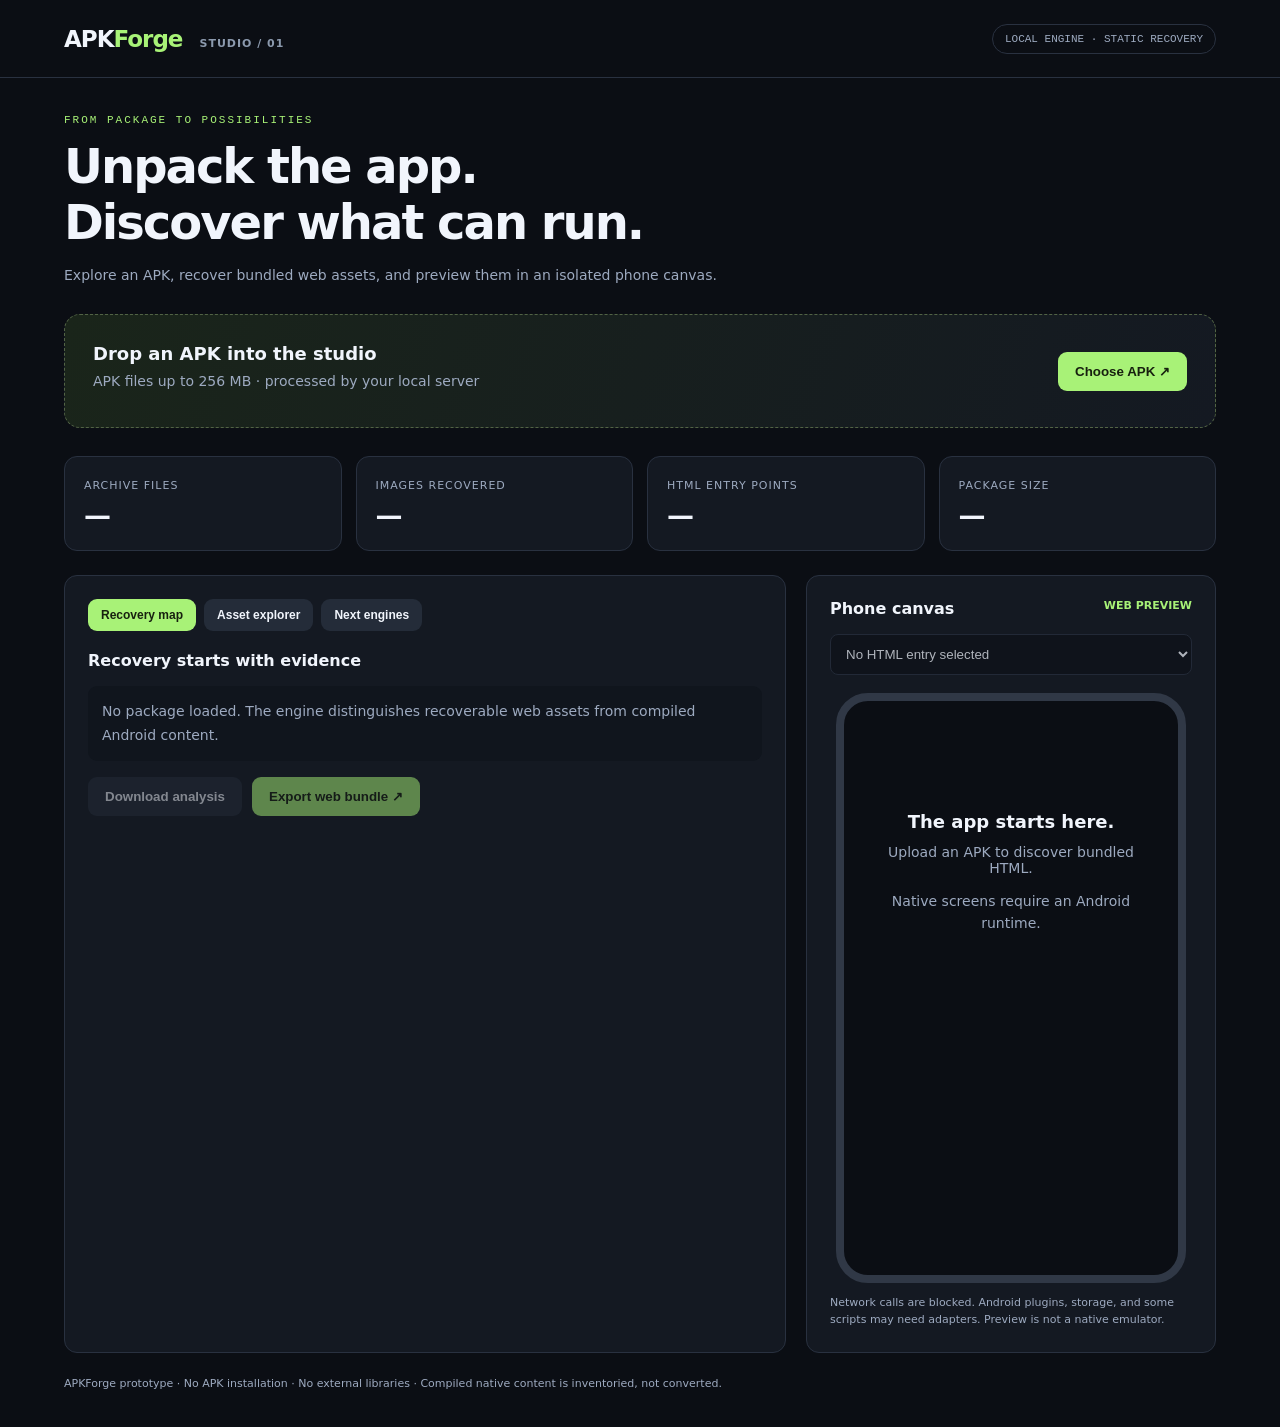
==== index.html @ 9ca92c11 "Publish APKForge APK recovery studio with local server, asset preview, binary readers and tests" ====
<!doctype html><html lang="en"><head><meta charset="utf-8"><meta name="viewport" content="width=device-width, initial-scale=1"><title>APKForge • App reconstruction studio</title><style>
:root{--bg:#0b0e14;--panel:#141922;--line:#293140;--muted:#9daac0;--green:#a8f277;--text:#f1f5fc}*{box-sizing:border-box}body{margin:0;background:var(--bg);color:var(--text);font:14px system-ui,sans-serif}header{height:78px;border-bottom:1px solid var(--line);display:flex;align-items:center;justify-content:space-between;padding:0 5vw}.brand{font-size:23px;font-weight:800;letter-spacing:-1px}.brand b{color:var(--green)}.tag{font:11px monospace;border:1px solid var(--line);padding:8px 12px;border-radius:20px;color:var(--muted)}main{max-width:1500px;margin:auto;padding:36px 5vw}.eyebrow{color:var(--green);font:11px monospace;letter-spacing:2px}h1{font-size:clamp(30px,4vw,48px);letter-spacing:-2px;margin:12px 0}p{color:var(--muted);line-height:1.6}button,.link{background:var(--green);color:#17200f;border:0;padding:12px 17px;border-radius:9px;font-weight:700;cursor:pointer;text-decoration:none;display:inline-block}button:disabled{opacity:.5;cursor:default}.secondary{background:#242c39;color:var(--text)}.drop{border:1px dashed #526345;background:linear-gradient(110deg,#1a251a,#141922);border-radius:16px;padding:28px;display:flex;justify-content:space-between;align-items:center;margin:28px 0;gap:18px}.drop strong{font-size:18px}.drop p{margin:6px 0}.stats{display:grid;grid-template-columns:repeat(4,1fr);gap:14px;margin:24px 0}.stat,.panel{background:var(--panel);border:1px solid var(--line);border-radius:13px}.stat{padding:19px}.stat b{display:block;font-size:27px;margin-top:8px}.label{color:var(--muted);font-size:11px;text-transform:uppercase;letter-spacing:1px}.workspace{display:grid;grid-template-columns:minmax(0,1fr) 410px;gap:20px}.panel{padding:23px}.panel h2{font-size:16px;margin:0 0 16px}.tabs{display:flex;gap:8px;margin-bottom:20px}.tabs button{font-size:12px;padding:9px 13px}.active{background:var(--green)!important;color:#17200f!important}input,select{color:var(--text);background:#0d1119;border:1px solid var(--line);padding:11px;border-radius:8px;width:100%}.scroll{max-height:425px;overflow:auto;margin-top:14px}.file{display:flex;justify-content:space-between;padding:12px 0;border-bottom:1px solid #222a37;gap:15px}.file span{overflow-wrap:anywhere;cursor:pointer}.file small{color:var(--muted);white-space:nowrap}.phone{margin:18px auto 0;width:100%;max-width:350px;height:590px;border:8px solid #303846;border-radius:32px;overflow:hidden;background:#0b0e14;position:relative}.phone iframe{width:100%;height:100%;border:0;background:white}.empty{padding:110px 25px;text-align:center;color:var(--muted)}.empty b{color:var(--text);font-size:18px;display:block;margin-bottom:12px}.pill{display:inline-block;padding:6px 10px;background:#253224;border:1px solid #415537;color:var(--green);border-radius:20px;margin:4px;font-size:12px}.note{padding:14px;background:#10151d;border-radius:9px;color:var(--muted);line-height:1.7;margin:12px 0}.error{color:#ffb6a8}pre{white-space:pre-wrap;overflow-wrap:anywhere;font:12px monospace;color:#c4d1e4}footer{color:var(--muted);margin-top:24px;font-size:11px}.actions{display:flex;gap:10px;flex-wrap:wrap;margin-top:16px}#status{overflow-wrap:anywhere}#assetView{max-height:260px;overflow:auto}#assetView img{max-width:100%}@media(max-width:900px){.workspace{grid-template-columns:1fr}.stats{grid-template-columns:repeat(2,1fr)}.drop{align-items:flex-start;flex-direction:column}.tag{display:none}}
</style></head><body><header><div class="brand">APK<b>Forge</b> <span style="font-size:11px;color:#8c9aae;letter-spacing:1px;margin-left:10px">STUDIO / 01</span></div><div class="tag">LOCAL ENGINE · STATIC RECOVERY</div></header><main><div class="eyebrow">FROM PACKAGE TO POSSIBILITIES</div><h1>Unpack the app.<br>Discover what can run.</h1><p>Explore an APK, recover bundled web assets, and preview them in an isolated phone canvas.</p><div class="drop" id="drop"><div><strong>Drop an APK into the studio</strong><p id="status" role="status" aria-live="polite">APK files up to 256 MB · processed by your local server</p></div><button id="choose">Choose APK ↗</button><input type="file" id="upload" accept=".apk" hidden></div><div class="stats"><div class="stat"><span class="label">Archive files</span><b id="count">—</b></div><div class="stat"><span class="label">Images recovered</span><b id="images">—</b></div><div class="stat"><span class="label">HTML entry points</span><b id="entries">—</b></div><div class="stat"><span class="label">Package size</span><b id="size">—</b></div></div><div class="workspace"><section class="panel"><div class="tabs"><button class="active" data-tab="map">Recovery map</button><button class="secondary" data-tab="files">Asset explorer</button><button class="secondary" data-tab="roadmap">Next engines</button></div><div id="map"><h2>Recovery starts with evidence</h2><div id="signals"></div><div id="summary" class="note">No package loaded. The engine distinguishes recoverable web assets from compiled Android content.</div><div id="limits"></div><div class="actions"><button id="report" class="secondary" disabled>Download analysis</button><button id="export" disabled>Export web bundle ↗</button></div></div><div id="files" hidden><h2>Inside the package</h2><input id="search" aria-label="Filter assets" placeholder="Search paths, extensions, or file types…"><div class="scroll" id="filelist"></div><div id="assetView"></div></div><div id="roadmap" hidden><h2>The reconstruction pipeline</h2><div class="note"><b>01 / Recover — available</b><br>Archive inventory, filename-based framework signals, web entry detection, isolated preview, web export.</div><div class="note"><b>02 / Observe — planned</b><br>Run an APK in Android Emulator. Capture screenshots and UI trees. Map navigation and trace interactions.</div><div class="note"><b>03 / Reconstruct — planned</b><br>Combine visual evidence and extracted resources into editable web screens. Label every component as recovered, inferred, or missing.</div><div class="note"><b>04 / Replay — planned</b><br>Use recorded, authorized API fixtures and native bridge adapters to make captured flows work locally.</div><div class="note"><b>05 / Verify — planned</b><br>Compare screenshots and interaction traces; show visual differences and behavior coverage.</div></div></section><aside class="panel"><h2>Phone canvas <span style="float:right;color:#a8f277;font-size:11px">WEB PREVIEW</span></h2><select id="entry" aria-label="HTML entry point" disabled><option>No HTML entry selected</option></select><div class="phone"><div class="empty" id="empty"><b>The app starts here.</b>Upload an APK to discover bundled HTML.<p>Native screens require an Android runtime.</p></div><iframe id="preview" title="Isolated bundled web preview" sandbox="allow-scripts" hidden></iframe></div><p style="font-size:11px;margin-bottom:0">Network calls are blocked. Android plugins, storage, and some scripts may need adapters. Preview is not a native emulator.</p></aside></div><footer>APKForge prototype · No APK installation · No external libraries · Compiled native content is inventoried, not converted.</footer></main><script>
const $=s=>document.querySelector(s);let current=null;const mb=n=>(n/1048576).toFixed(1)+' MB';const enc=p=>p.split('/').map(encodeURIComponent).join('/');const url=p=>'/content/'+current.session+'/'+enc(p);
function text(el,t){el.textContent=t}function download(u){let a=document.createElement('a');a.href=u;a.download='';a.click()}
$('#choose').onclick=()=>$('#upload').click();$('#upload').onchange=e=>{if(e.target.files[0])upload(e.target.files[0])};$('#drop').ondragover=e=>e.preventDefault();$('#drop').ondrop=e=>{e.preventDefault();if(e.dataTransfer.files[0])upload(e.dataTransfer.files[0])};
async function upload(file){if(file.size>268435456){text($('#status'),'File exceeds 256 MB.');return}$('#choose').disabled=true;$('#status').className='';text($('#status'),'Inspecting '+file.name+'…');try{const res=await fetch('/api/upload',{method:'POST',headers:{'X-APKForge-Token':'__TOKEN__','X-Filename':encodeURIComponent(file.name)},body:file});let d=await res.json();if(!res.ok)throw Error(d.error);current=d;render();text($('#status'),d.name+' · analysis complete')}catch(e){text($('#status'),e.message);$('#status').className='error'}finally{$('#choose').disabled=false;$('#upload').value=''}}
function render(){text($('#count'),current.files.length.toLocaleString());text($('#images'),current.counts.Images||0);text($('#entries'),current.candidates.length);text($('#size'),mb(current.bytes));$('#signals').replaceChildren();current.signals.forEach(s=>{let p=document.createElement('span');p.className='pill';text(p,s);$('#signals').append(p)});text($('#summary'),current.candidates.length?'Bundled HTML detected. Choose an entry point to preview it, then export its containing folder. This recovers packaged files; it does not recreate native logic.':'No bundled HTML detected. Assets can be inspected, but this package needs an Android runtime. Web reconstruction is a future engine.');$('#limits').replaceChildren();current.limitations.forEach(s=>{let p=document.createElement('p');p.style.fontSize='12px';text(p,'• '+s);$('#limits').append(p)});$('#entry').replaceChildren();current.candidates.forEach(c=>{let o=document.createElement('option');o.value=c.entry;text(o,c.entry);$('#entry').append(o)});$('#entry').disabled=!current.candidates.length;$('#report').disabled=false;$('#export').disabled=!current.candidates.length;$('#assetView').replaceChildren();renderFiles();showPreview()}
function showPreview(){const entry=$('#entry').value;if(!current||!entry){$('#preview').hidden=true;$('#preview').src='about:blank';$('#empty').hidden=false;return}$('#empty').hidden=true;$('#preview').hidden=false;$('#preview').src=url(entry)}$('#entry').onchange=showPreview;$('#report').onclick=()=>download('/report/'+current.session+'/analysis.json');$('#export').onclick=()=>download('/export/'+current.session+'/web.zip?entry='+encodeURIComponent($('#entry').value));
function renderFiles(){if(!current)return;const q=$('#search').value.toLowerCase();let fs=current.files.filter(f=>(f.path+' '+f.kind).toLowerCase().includes(q));$('#filelist').replaceChildren();fs.slice(0,500).forEach(f=>{let row=document.createElement('div');row.className='file';let n=document.createElement('span');text(n,f.path);n.tabIndex=0;n.onclick=()=>inspectFile(f);n.onkeydown=e=>{if(e.key==='Enter')inspectFile(f)};let sz=document.createElement('small');text(sz,f.kind+' · '+(f.bytes/1024).toFixed(1)+' KB');row.append(n,sz);$('#filelist').append(row)});if(fs.length>500){let p=document.createElement('p');text(p,'Showing 500 of '+fs.length+' results. Narrow your search.');$('#filelist').append(p)}}$('#search').oninput=renderFiles;
async function inspectFile(f){$('#assetView').replaceChildren();let p=document.createElement('p');text(p,f.path);$('#assetView').append(p);if(f.kind==='Images'&&!f.path.toLowerCase().endsWith('.svg')){let im=document.createElement('img');im.alt=f.path;im.src=url(f.path);$('#assetView').append(im)}else if(f.bytes<=1048576&&/\.(js|css|json|txt|html|htm|xml)$/i.test(f.path)){try{const r=await fetch(url(f.path));if(!r.ok)throw Error('Asset could not be read');let pre=document.createElement('pre');text(pre,(await r.text()).slice(0,30000));$('#assetView').append(pre)}catch(e){text(p,e.message)}}else{let n=document.createElement('p');text(n,'Binary or large asset. Inventory only; no native execution.');$('#assetView').append(n)}}
document.querySelectorAll('[data-tab]').forEach(b=>b.onclick=()=>{document.querySelectorAll('[data-tab]').forEach(x=>x.className=x===b?'active':'secondary');['map','files','roadmap'].forEach(id=>$('#'+id).hidden=id!==b.dataset.tab)});
</script></body></html>
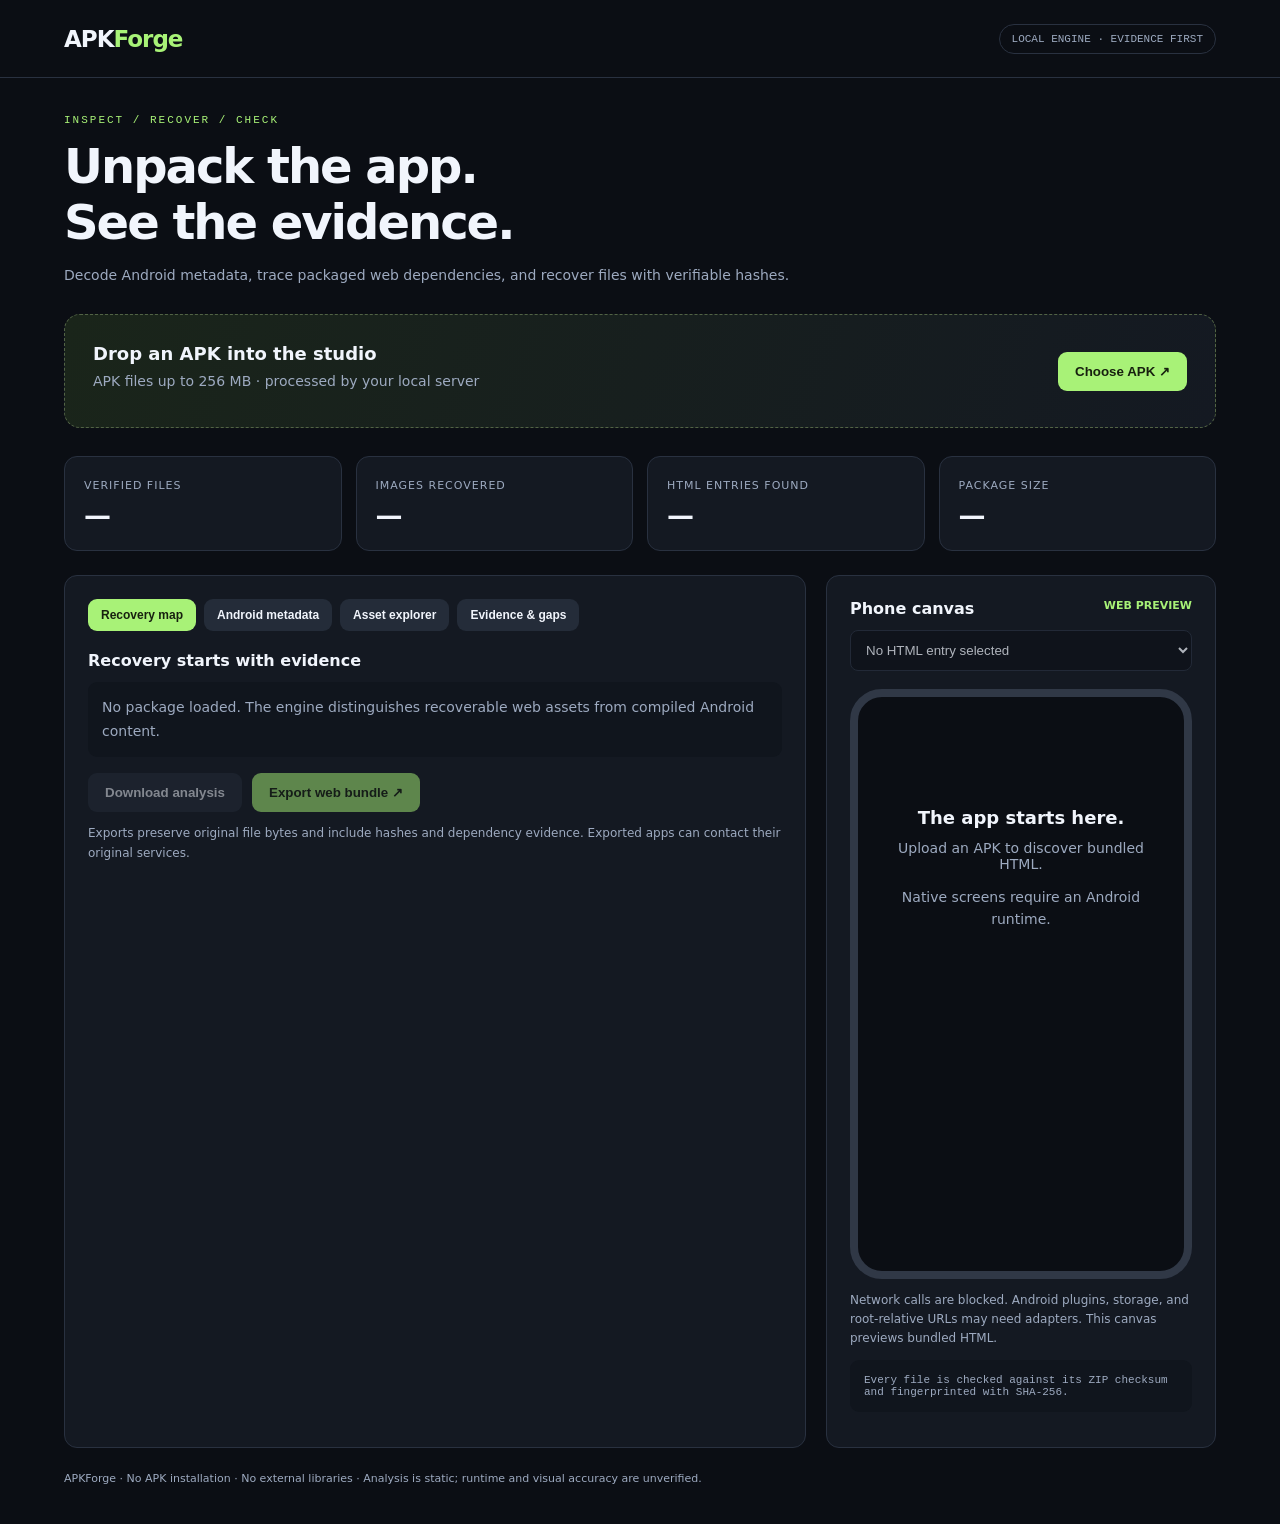
==== commit 3442f580: "Strengthen APK inspection with Android metadata, evidence and verified recovery" ====
--- a/index.html
+++ b/index.html
@@ -1,13 +1,133 @@
-<!doctype html><html lang="en"><head><meta charset="utf-8"><meta name="viewport" content="width=device-width, initial-scale=1"><title>APKForge • App reconstruction studio</title><style>
-:root{--bg:#0b0e14;--panel:#141922;--line:#293140;--muted:#9daac0;--green:#a8f277;--text:#f1f5fc}*{box-sizing:border-box}body{margin:0;background:var(--bg);color:var(--text);font:14px system-ui,sans-serif}header{height:78px;border-bottom:1px solid var(--line);display:flex;align-items:center;justify-content:space-between;padding:0 5vw}.brand{font-size:23px;font-weight:800;letter-spacing:-1px}.brand b{color:var(--green)}.tag{font:11px monospace;border:1px solid var(--line);padding:8px 12px;border-radius:20px;color:var(--muted)}main{max-width:1500px;margin:auto;padding:36px 5vw}.eyebrow{color:var(--green);font:11px monospace;letter-spacing:2px}h1{font-size:clamp(30px,4vw,48px);letter-spacing:-2px;margin:12px 0}p{color:var(--muted);line-height:1.6}button,.link{background:var(--green);color:#17200f;border:0;padding:12px 17px;border-radius:9px;font-weight:700;cursor:pointer;text-decoration:none;display:inline-block}button:disabled{opacity:.5;cursor:default}.secondary{background:#242c39;color:var(--text)}.drop{border:1px dashed #526345;background:linear-gradient(110deg,#1a251a,#141922);border-radius:16px;padding:28px;display:flex;justify-content:space-between;align-items:center;margin:28px 0;gap:18px}.drop strong{font-size:18px}.drop p{margin:6px 0}.stats{display:grid;grid-template-columns:repeat(4,1fr);gap:14px;margin:24px 0}.stat,.panel{background:var(--panel);border:1px solid var(--line);border-radius:13px}.stat{padding:19px}.stat b{display:block;font-size:27px;margin-top:8px}.label{color:var(--muted);font-size:11px;text-transform:uppercase;letter-spacing:1px}.workspace{display:grid;grid-template-columns:minmax(0,1fr) 410px;gap:20px}.panel{padding:23px}.panel h2{font-size:16px;margin:0 0 16px}.tabs{display:flex;gap:8px;margin-bottom:20px}.tabs button{font-size:12px;padding:9px 13px}.active{background:var(--green)!important;color:#17200f!important}input,select{color:var(--text);background:#0d1119;border:1px solid var(--line);padding:11px;border-radius:8px;width:100%}.scroll{max-height:425px;overflow:auto;margin-top:14px}.file{display:flex;justify-content:space-between;padding:12px 0;border-bottom:1px solid #222a37;gap:15px}.file span{overflow-wrap:anywhere;cursor:pointer}.file small{color:var(--muted);white-space:nowrap}.phone{margin:18px auto 0;width:100%;max-width:350px;height:590px;border:8px solid #303846;border-radius:32px;overflow:hidden;background:#0b0e14;position:relative}.phone iframe{width:100%;height:100%;border:0;background:white}.empty{padding:110px 25px;text-align:center;color:var(--muted)}.empty b{color:var(--text);font-size:18px;display:block;margin-bottom:12px}.pill{display:inline-block;padding:6px 10px;background:#253224;border:1px solid #415537;color:var(--green);border-radius:20px;margin:4px;font-size:12px}.note{padding:14px;background:#10151d;border-radius:9px;color:var(--muted);line-height:1.7;margin:12px 0}.error{color:#ffb6a8}pre{white-space:pre-wrap;overflow-wrap:anywhere;font:12px monospace;color:#c4d1e4}footer{color:var(--muted);margin-top:24px;font-size:11px}.actions{display:flex;gap:10px;flex-wrap:wrap;margin-top:16px}#status{overflow-wrap:anywhere}#assetView{max-height:260px;overflow:auto}#assetView img{max-width:100%}@media(max-width:900px){.workspace{grid-template-columns:1fr}.stats{grid-template-columns:repeat(2,1fr)}.drop{align-items:flex-start;flex-direction:column}.tag{display:none}}
-</style></head><body><header><div class="brand">APK<b>Forge</b> <span style="font-size:11px;color:#8c9aae;letter-spacing:1px;margin-left:10px">STUDIO / 01</span></div><div class="tag">LOCAL ENGINE · STATIC RECOVERY</div></header><main><div class="eyebrow">FROM PACKAGE TO POSSIBILITIES</div><h1>Unpack the app.<br>Discover what can run.</h1><p>Explore an APK, recover bundled web assets, and preview them in an isolated phone canvas.</p><div class="drop" id="drop"><div><strong>Drop an APK into the studio</strong><p id="status" role="status" aria-live="polite">APK files up to 256 MB · processed by your local server</p></div><button id="choose">Choose APK ↗</button><input type="file" id="upload" accept=".apk" hidden></div><div class="stats"><div class="stat"><span class="label">Archive files</span><b id="count">—</b></div><div class="stat"><span class="label">Images recovered</span><b id="images">—</b></div><div class="stat"><span class="label">HTML entry points</span><b id="entries">—</b></div><div class="stat"><span class="label">Package size</span><b id="size">—</b></div></div><div class="workspace"><section class="panel"><div class="tabs"><button class="active" data-tab="map">Recovery map</button><button class="secondary" data-tab="files">Asset explorer</button><button class="secondary" data-tab="roadmap">Next engines</button></div><div id="map"><h2>Recovery starts with evidence</h2><div id="signals"></div><div id="summary" class="note">No package loaded. The engine distinguishes recoverable web assets from compiled Android content.</div><div id="limits"></div><div class="actions"><button id="report" class="secondary" disabled>Download analysis</button><button id="export" disabled>Export web bundle ↗</button></div></div><div id="files" hidden><h2>Inside the package</h2><input id="search" aria-label="Filter assets" placeholder="Search paths, extensions, or file types…"><div class="scroll" id="filelist"></div><div id="assetView"></div></div><div id="roadmap" hidden><h2>The reconstruction pipeline</h2><div class="note"><b>01 / Recover — available</b><br>Archive inventory, filename-based framework signals, web entry detection, isolated preview, web export.</div><div class="note"><b>02 / Observe — planned</b><br>Run an APK in Android Emulator. Capture screenshots and UI trees. Map navigation and trace interactions.</div><div class="note"><b>03 / Reconstruct — planned</b><br>Combine visual evidence and extracted resources into editable web screens. Label every component as recovered, inferred, or missing.</div><div class="note"><b>04 / Replay — planned</b><br>Use recorded, authorized API fixtures and native bridge adapters to make captured flows work locally.</div><div class="note"><b>05 / Verify — planned</b><br>Compare screenshots and interaction traces; show visual differences and behavior coverage.</div></div></section><aside class="panel"><h2>Phone canvas <span style="float:right;color:#a8f277;font-size:11px">WEB PREVIEW</span></h2><select id="entry" aria-label="HTML entry point" disabled><option>No HTML entry selected</option></select><div class="phone"><div class="empty" id="empty"><b>The app starts here.</b>Upload an APK to discover bundled HTML.<p>Native screens require an Android runtime.</p></div><iframe id="preview" title="Isolated bundled web preview" sandbox="allow-scripts" hidden></iframe></div><p style="font-size:11px;margin-bottom:0">Network calls are blocked. Android plugins, storage, and some scripts may need adapters. Preview is not a native emulator.</p></aside></div><footer>APKForge prototype · No APK installation · No external libraries · Compiled native content is inventoried, not converted.</footer></main><script>
-const $=s=>document.querySelector(s);let current=null;const mb=n=>(n/1048576).toFixed(1)+' MB';const enc=p=>p.split('/').map(encodeURIComponent).join('/');const url=p=>'/content/'+current.session+'/'+enc(p);
-function text(el,t){el.textContent=t}function download(u){let a=document.createElement('a');a.href=u;a.download='';a.click()}
-$('#choose').onclick=()=>$('#upload').click();$('#upload').onchange=e=>{if(e.target.files[0])upload(e.target.files[0])};$('#drop').ondragover=e=>e.preventDefault();$('#drop').ondrop=e=>{e.preventDefault();if(e.dataTransfer.files[0])upload(e.dataTransfer.files[0])};
-async function upload(file){if(file.size>268435456){text($('#status'),'File exceeds 256 MB.');return}$('#choose').disabled=true;$('#status').className='';text($('#status'),'Inspecting '+file.name+'…');try{const res=await fetch('/api/upload',{method:'POST',headers:{'X-APKForge-Token':'__TOKEN__','X-Filename':encodeURIComponent(file.name)},body:file});let d=await res.json();if(!res.ok)throw Error(d.error);current=d;render();text($('#status'),d.name+' · analysis complete')}catch(e){text($('#status'),e.message);$('#status').className='error'}finally{$('#choose').disabled=false;$('#upload').value=''}}
-function render(){text($('#count'),current.files.length.toLocaleString());text($('#images'),current.counts.Images||0);text($('#entries'),current.candidates.length);text($('#size'),mb(current.bytes));$('#signals').replaceChildren();current.signals.forEach(s=>{let p=document.createElement('span');p.className='pill';text(p,s);$('#signals').append(p)});text($('#summary'),current.candidates.length?'Bundled HTML detected. Choose an entry point to preview it, then export its containing folder. This recovers packaged files; it does not recreate native logic.':'No bundled HTML detected. Assets can be inspected, but this package needs an Android runtime. Web reconstruction is a future engine.');$('#limits').replaceChildren();current.limitations.forEach(s=>{let p=document.createElement('p');p.style.fontSize='12px';text(p,'• '+s);$('#limits').append(p)});$('#entry').replaceChildren();current.candidates.forEach(c=>{let o=document.createElement('option');o.value=c.entry;text(o,c.entry);$('#entry').append(o)});$('#entry').disabled=!current.candidates.length;$('#report').disabled=false;$('#export').disabled=!current.candidates.length;$('#assetView').replaceChildren();renderFiles();showPreview()}
-function showPreview(){const entry=$('#entry').value;if(!current||!entry){$('#preview').hidden=true;$('#preview').src='about:blank';$('#empty').hidden=false;return}$('#empty').hidden=true;$('#preview').hidden=false;$('#preview').src=url(entry)}$('#entry').onchange=showPreview;$('#report').onclick=()=>download('/report/'+current.session+'/analysis.json');$('#export').onclick=()=>download('/export/'+current.session+'/web.zip?entry='+encodeURIComponent($('#entry').value));
-function renderFiles(){if(!current)return;const q=$('#search').value.toLowerCase();let fs=current.files.filter(f=>(f.path+' '+f.kind).toLowerCase().includes(q));$('#filelist').replaceChildren();fs.slice(0,500).forEach(f=>{let row=document.createElement('div');row.className='file';let n=document.createElement('span');text(n,f.path);n.tabIndex=0;n.onclick=()=>inspectFile(f);n.onkeydown=e=>{if(e.key==='Enter')inspectFile(f)};let sz=document.createElement('small');text(sz,f.kind+' · '+(f.bytes/1024).toFixed(1)+' KB');row.append(n,sz);$('#filelist').append(row)});if(fs.length>500){let p=document.createElement('p');text(p,'Showing 500 of '+fs.length+' results. Narrow your search.');$('#filelist').append(p)}}$('#search').oninput=renderFiles;
-async function inspectFile(f){$('#assetView').replaceChildren();let p=document.createElement('p');text(p,f.path);$('#assetView').append(p);if(f.kind==='Images'&&!f.path.toLowerCase().endsWith('.svg')){let im=document.createElement('img');im.alt=f.path;im.src=url(f.path);$('#assetView').append(im)}else if(f.bytes<=1048576&&/\.(js|css|json|txt|html|htm|xml)$/i.test(f.path)){try{const r=await fetch(url(f.path));if(!r.ok)throw Error('Asset could not be read');let pre=document.createElement('pre');text(pre,(await r.text()).slice(0,30000));$('#assetView').append(pre)}catch(e){text(p,e.message)}}else{let n=document.createElement('p');text(n,'Binary or large asset. Inventory only; no native execution.');$('#assetView').append(n)}}
-document.querySelectorAll('[data-tab]').forEach(b=>b.onclick=()=>{document.querySelectorAll('[data-tab]').forEach(x=>x.className=x===b?'active':'secondary');['map','files','roadmap'].forEach(id=>$('#'+id).hidden=id!==b.dataset.tab)});
-</script></body></html>
+<!doctype html>
+<html lang="en">
+<head>
+<meta charset="utf-8">
+<meta name="viewport" content="width=device-width, initial-scale=1">
+<title>APKForge · Evidence and recovery studio</title>
+<style>
+:root{--bg:#0b0e14;--panel:#141922;--line:#293140;--muted:#9daac0;--green:#a8f277;--text:#f1f5fc;--amber:#f6ce83}*{box-sizing:border-box}body{margin:0;background:var(--bg);color:var(--text);font:14px system-ui,sans-serif}header{min-height:78px;border-bottom:1px solid var(--line);display:flex;align-items:center;justify-content:space-between;padding:20px 5vw;gap:20px}.brand{font-size:23px;font-weight:800;letter-spacing:-1px}.brand b{color:var(--green)}.tag{font:11px monospace;border:1px solid var(--line);padding:8px 12px;border-radius:20px;color:var(--muted)}main{max-width:1600px;margin:auto;padding:36px 5vw}.eyebrow{color:var(--green);font:11px monospace;letter-spacing:2px}h1{font-size:clamp(30px,4vw,48px);letter-spacing:-2px;margin:12px 0}p{color:var(--muted);line-height:1.6}button,.link{background:var(--green);color:#17200f;border:0;padding:12px 17px;border-radius:9px;font-weight:700;cursor:pointer;text-decoration:none;display:inline-block}button:disabled{opacity:.5;cursor:default}.secondary{background:#242c39;color:var(--text)}:focus-visible{outline:2px solid var(--green);outline-offset:3px}.drop{border:1px dashed #526345;background:linear-gradient(110deg,#1a251a,#141922);border-radius:16px;padding:28px;display:flex;justify-content:space-between;align-items:center;margin:28px 0;gap:18px}.drop strong{font-size:18px}.drop p{margin:6px 0}.stats{display:grid;grid-template-columns:repeat(4,1fr);gap:14px;margin:24px 0}.stat,.panel{background:var(--panel);border:1px solid var(--line);border-radius:13px}.stat{padding:19px}.stat b{display:block;font-size:27px;margin-top:8px}.label{color:var(--muted);font-size:11px;text-transform:uppercase;letter-spacing:1px}.workspace{display:grid;grid-template-columns:minmax(0,1fr) 390px;gap:20px}.panel{padding:23px;min-width:0}.panel h2{font-size:16px;margin:22px 0 12px}.panel h2:first-child{margin-top:0}.tabs{display:flex;gap:8px;margin-bottom:20px;flex-wrap:wrap}.tabs button{font-size:12px;padding:9px 13px}.active{background:var(--green)!important;color:#17200f!important}input,select{color:var(--text);background:#0d1119;border:1px solid var(--line);padding:11px;border-radius:8px;width:100%}.scroll{max-height:425px;overflow:auto;margin-top:14px}.file{display:flex;justify-content:space-between;padding:12px 0;border-bottom:1px solid #222a37;gap:15px}.file button{padding:0;text-align:left;background:none;color:var(--text);font-weight:400;overflow-wrap:anywhere;min-width:0}.file small{color:var(--muted);white-space:nowrap}.phone{margin:18px auto 0;width:100%;max-width:350px;height:590px;border:8px solid #303846;border-radius:32px;overflow:hidden;background:#0b0e14}.phone iframe{width:100%;height:100%;border:0;background:white}.empty{padding:110px 25px;text-align:center;color:var(--muted)}.empty b{color:var(--text);font-size:18px;display:block;margin-bottom:12px}.pill{display:inline-block;padding:6px 10px;background:#253224;border:1px solid #415537;color:var(--green);border-radius:20px;margin:4px;font-size:12px}.note{padding:14px;background:#10151d;border-radius:9px;color:var(--muted);line-height:1.7;margin:12px 0;overflow-wrap:anywhere}.warning{color:var(--amber)}.error{color:#ffb6a8}pre{white-space:pre-wrap;overflow-wrap:anywhere;font:12px monospace;color:#c4d1e4}footer{color:var(--muted);margin-top:24px;font-size:11px}.actions{display:flex;gap:10px;flex-wrap:wrap;margin-top:16px}#status{overflow-wrap:anywhere}#assetView{max-height:320px;overflow:auto}#assetView img{max-width:100%}table{border-collapse:collapse;width:100%;font-size:12px}td,th{text-align:left;padding:10px 8px;border-bottom:1px solid var(--line);vertical-align:top;overflow-wrap:anywhere}th{color:var(--muted);font-weight:500}td:first-child{width:30%}details{margin:12px 0}summary{cursor:pointer;color:var(--text);line-height:1.6}.mono{font:11px monospace;overflow-wrap:anywhere}.filters{display:flex;gap:10px}.filters input{flex:3}.filters select{flex:1;min-width:100px}.subtle{font-size:12px}progress{width:100%;accent-color:var(--green)}[hidden]{display:none!important}@media(max-width:1050px){.workspace{grid-template-columns:1fr}.phone{height:560px}.stats{grid-template-columns:repeat(2,1fr)}}@media(max-width:600px){.drop{align-items:flex-start;flex-direction:column}.tag{display:none}main{padding:26px 5vw}.panel{padding:16px}.filters{flex-wrap:wrap}.file{flex-direction:column;gap:4px}}
+</style>
+</head>
+<body>
+<header><div class="brand">APK<b>Forge</b></div><div class="tag">LOCAL ENGINE · EVIDENCE FIRST</div></header>
+<main>
+<div class="eyebrow">INSPECT / RECOVER / CHECK</div>
+<h1>Unpack the app.<br>See the evidence.</h1>
+<p>Decode Android metadata, trace packaged web dependencies, and recover files with verifiable hashes.</p>
+<div class="drop" id="drop"><div><strong>Drop an APK into the studio</strong><p id="status" role="status" aria-live="polite">APK files up to 256 MB · processed by your local server</p><progress id="progress" hidden aria-label="Uploading APK" max="100"></progress></div><button id="choose">Choose APK ↗</button><input type="file" id="upload" accept=".apk" hidden></div>
+<div class="stats"><div class="stat"><span class="label">Verified files</span><b id="count">—</b></div><div class="stat"><span class="label">Images recovered</span><b id="images">—</b></div><div class="stat"><span class="label">HTML entries found</span><b id="entries">—</b></div><div class="stat"><span class="label">Package size</span><b id="size">—</b></div></div>
+<div class="workspace">
+<section class="panel">
+<div class="tabs" role="tablist" aria-label="Package inspection">
+<button class="active" id="tab-map" role="tab" aria-selected="true" aria-controls="map" data-tab="map">Recovery map</button>
+<button class="secondary" id="tab-metadata" role="tab" aria-selected="false" aria-controls="metadata" data-tab="metadata">Android metadata</button>
+<button class="secondary" id="tab-files" role="tab" aria-selected="false" aria-controls="files" data-tab="files">Asset explorer</button>
+<button class="secondary" id="tab-evidence" role="tab" aria-selected="false" aria-controls="evidence" data-tab="evidence">Evidence & gaps</button>
+</div>
+<div id="map" role="tabpanel" aria-labelledby="tab-map">
+<h2>Recovery starts with evidence</h2><div id="signals"></div>
+<div id="summary" class="note">No package loaded. The engine distinguishes recoverable web assets from compiled Android content.</div>
+<div id="candidateInfo"></div>
+<div class="actions"><button id="report" class="secondary" disabled>Download analysis</button><button id="export" disabled>Export web bundle ↗</button></div>
+<p class="subtle">Exports preserve original file bytes and include hashes and dependency evidence. Exported apps can contact their original services.</p>
+<div id="limits"></div>
+</div>
+<div id="metadata" role="tabpanel" aria-labelledby="tab-metadata" hidden>
+<h2>Decoded Android manifest</h2><div id="manifestInfo" class="note">Upload an APK to inspect package identity, permissions, and declared components.</div>
+<button id="manifestDownload" class="secondary" disabled>Download decoded manifest</button>
+<h2>Permissions & components</h2><div id="components"></div><h2>DEX & native libraries</h2><div id="dexInfo"></div>
+</div>
+<div id="files" role="tabpanel" aria-labelledby="tab-files" hidden>
+<h2>Inside the package</h2><div class="filters"><input id="search" aria-label="Filter assets" placeholder="Search paths, extensions, or file types…"><select id="fileKind" aria-label="Filter file type"><option value="">All file types</option></select></div>
+<p id="fileCount" class="subtle" aria-live="polite"></p><div class="scroll" id="filelist"></div><div class="actions"><button id="previousFiles" class="secondary" disabled>Previous</button><button id="nextFiles" class="secondary" disabled>Next</button></div><div id="assetView"></div>
+</div>
+<div id="evidence" role="tabpanel" aria-labelledby="tab-evidence" hidden>
+<h2>Analysis coverage</h2><div id="coverage" class="note">Runtime behavior has not been observed.</div>
+<h2>Framework evidence</h2><div id="frameworkEvidence"></div>
+<h2>Declared configuration</h2><div id="findings"></div>
+<h2>Endpoint hints</h2><p class="subtle">Static strings, not verified APIs. Credentials and query values are omitted.</p><div id="endpoints"></div>
+<h2>Analysis warnings</h2><div id="warnings"></div>
+</div>
+</section>
+<aside class="panel">
+<h2>Phone canvas <span style="float:right;color:var(--green);font-size:11px">WEB PREVIEW</span></h2>
+<select id="entry" aria-label="HTML entry point" disabled><option value="">No HTML entry selected</option></select>
+<div class="phone"><div class="empty" id="empty"><b>The app starts here.</b>Upload an APK to discover bundled HTML.<p>Native screens require an Android runtime.</p></div><iframe id="preview" title="Isolated bundled web preview" sandbox="allow-scripts" hidden></iframe></div>
+<p class="subtle">Network calls are blocked. Android plugins, storage, and root-relative URLs may need adapters. This canvas previews bundled HTML.</p>
+<div id="fingerprint" class="note mono">Every file is checked against its ZIP checksum and fingerprinted with SHA-256.</div>
+</aside>
+</div>
+<footer>APKForge · No APK installation · No external libraries · Analysis is static; runtime and visual accuracy are unverified.</footer>
+</main>
+<script>
+const $=s=>document.querySelector(s);
+let current=null,uploading=false,filePage=0,assetRequest=0;
+const PAGE_SIZE=100, mb=n=>(n/1048576).toFixed(1)+' MB';
+const enc=p=>p.split('/').map(encodeURIComponent).join('/');
+const url=p=>'/content/'+current.session+'/'+enc(p);
+function text(el,t){el.textContent=String(t??'—')}
+function element(tag,value,className){const el=document.createElement(tag);if(value!==undefined)text(el,value);if(className)el.className=className;return el}
+function note(value,className=''){return element('div',value,'note '+className)}
+function table(rows,headings=['Field','Value']){const wrap=element('div',undefined,'scroll'),t=element('table'),head=element('tr');headings.forEach(h=>head.append(element('th',h)));t.append(head);for(const row of rows){const tr=element('tr');row.forEach(v=>tr.append(element('td',v)));t.append(tr)}wrap.append(t);return wrap}
+function download(u){const a=document.createElement('a');a.href=u;a.download='';a.click()}
+function list(el,items,empty){el.replaceChildren();if(!items.length){el.append(note(empty));return}items.forEach(s=>el.append(note(s)))}
+$('#choose').onclick=()=>$('#upload').click();
+$('#upload').onchange=e=>{if(e.target.files[0])upload(e.target.files[0])};
+$('#drop').ondragover=e=>e.preventDefault();
+$('#drop').ondrop=e=>{e.preventDefault();if(e.dataTransfer.files[0])upload(e.dataTransfer.files[0])};
+function sendUpload(file){return new Promise((resolve,reject)=>{const req=new XMLHttpRequest();req.open('POST','/api/upload');req.setRequestHeader('X-APKForge-Token','__TOKEN__');req.setRequestHeader('X-Filename',encodeURIComponent(file.name));req.timeout=180000;req.upload.onprogress=e=>{if(e.lengthComputable){$('#progress').value=e.loaded/e.total*100;if(e.loaded===e.total){$('#progress').removeAttribute('value');text($('#status'),'Verifying archive and tracing dependencies…')}}};req.onload=()=>{try{const d=JSON.parse(req.responseText);if(req.status!==200)throw Error(d.error||'Upload failed');resolve(d)}catch(e){reject(e)}};req.onerror=()=>reject(Error('Local server could not be reached.'));req.ontimeout=()=>reject(Error('Analysis timed out. Try a smaller APK.'));req.send(file)})}
+async function upload(file){if(uploading)return;if(file.size>268435456||!file.size){text($('#status'),'Choose a nonempty APK up to 256 MB.');$('#status').className='error';return}uploading=true;$('#choose').disabled=true;$('#status').className='';$('#progress').hidden=false;$('#progress').value=0;text($('#status'),'Uploading '+file.name+'…');try{const d=await sendUpload(file);current=d;assetRequest++;filePage=0;render();text($('#status'),d.name+' · checksum validation and static analysis complete')}catch(e){text($('#status'),e.message);$('#status').className='error'}finally{uploading=false;$('#progress').hidden=true;$('#choose').disabled=false;$('#upload').value=''}}
+function render(){
+text($('#count'),current.files.length.toLocaleString());text($('#images'),current.counts.Images||0);text($('#entries'),current.coverage.htmlEntriesFound);text($('#size'),mb(current.bytes));
+$('#signals').replaceChildren();current.signals.forEach(s=>$('#signals').append(element('span',s,'pill')));
+text($('#summary'),current.candidates.length?'Bundled HTML found. Select an entry to review dependencies and preview packaged content. Static checks do not establish runtime compatibility.':'No bundled HTML found. Inspect Android metadata, DEX evidence, and assets. Native screens need an Android runtime.');
+list($('#limits'),current.limitations,'');
+$('#entry').replaceChildren();current.candidates.forEach(c=>{const o=element('option',c.entry);o.value=c.entry;$('#entry').append(o)});if(!current.candidates.length){const o=element('option','No bundled HTML found');o.value='';$('#entry').append(o)}
+$('#entry').disabled=!current.candidates.length;$('#report').disabled=false;$('#export').disabled=!current.candidates.length;$('#assetView').replaceChildren();$('#search').value='';$('#fileKind').replaceChildren();const all=element('option','All file types');all.value='';$('#fileKind').append(all);Object.keys(current.counts).sort().forEach(k=>{const o=element('option',k+' ('+current.counts[k]+')');o.value=k;$('#fileKind').append(o)});
+text($('#fingerprint'),'APK SHA-256\n'+current.sha256+'\n\n'+current.integrity.filesHashed+' files hashed · ZIP checksums verified\nAPK signature authenticity has not been verified.');
+renderMetadata();renderEvidence();renderFiles();showPreview();
+}
+function renderMetadata(){
+const m=current.manifest,container=$('#manifestInfo');container.replaceChildren();$('#manifestDownload').disabled=m.status!=='decoded';
+if(m.status!=='decoded')container.append(note('Manifest decoding unavailable: '+m.error,'warning'));
+else container.append(table([['Package',m.package],['Version',m.versionName||'Not declared'],['Version code',m.versionCode],['Minimum / target SDK',(m.minSdk||'Not declared')+' / '+(m.targetSdk||'Not declared')],['Label',m.label||'Not declared'],['Split',m.split||'Not declared'],['Launcher declarations',m.launchers.join('\n')||'None found']]));
+$('#components').replaceChildren();
+if(m.status==='decoded'){
+const p=element('details');p.append(element('summary',m.permissions.length+' declared permissions'),table(m.permissions.map(v=>[v,'Declared'])));$('#components').append(p);
+$('#components').append(table(m.components.map(c=>[c.name||'Unnamed',c.type,'Exported: '+(c.exported??'unspecified')]),['Component','Type','Declaration']));
+$('#components').append(note('Unspecified exported values depend on Android version and component type. Exported components are declarations, not proof of a vulnerability. Resource labels such as @0x… remain unresolved.'));
+}
+$('#dexInfo').replaceChildren(table([['Native ABIs',current.abis.join(', ')||'No native libraries found'],['DEX strings decoded',current.coverage.dexFilesDecoded+' / '+current.coverage.dexFilesFound]]),table(current.dex.map(d=>[d.path,d.status,d.status==='decoded'?d.stringCount+' strings':d.reason]),['DEX file','Analysis','Detail']));
+}
+function renderEvidence(){
+text($('#coverage'),'Manifest: '+(current.coverage.manifestDecoded?'decoded':'unavailable')+' · DEX: '+current.coverage.dexFilesDecoded+'/'+current.coverage.dexFilesFound+' decoded · Text: '+current.coverage.textFilesAnalyzed+' files · HTML: '+current.coverage.htmlEntriesAnalyzed+'/'+current.coverage.htmlEntriesFound+' analyzed. Runtime and visual behavior remain unverified.');
+$('#frameworkEvidence').replaceChildren();
+current.frameworks.forEach(f=>{const detail=element('details');detail.append(element('summary',f.name+' · '+f.confidence),table(current.evidence.filter(e=>e.framework===f.name).map(e=>[e.path,e.basis,e.detail]),['Source','Evidence type','Observed marker']));$('#frameworkEvidence').append(detail)});
+if(!current.frameworks.length)$('#frameworkEvidence').append(note('No recognized framework evidence found.'));
+list($('#findings'),current.findings.map(f=>f.message+' · '+f.basis),'No explicit configuration findings. This is not a complete security audit.');
+$('#endpoints').replaceChildren(current.endpoints.length?table(current.endpoints.map(e=>[e.url,e.evidence.map(v=>v.path+' ('+v.basis+')').join('\n')]),['URL hint','Source']):note('No HTTP(S) URL strings found in analyzed content.'));
+list($('#warnings'),current.warnings.map(w=>(w.path?w.path+': ':'')+w.message),'No warnings within the supported static checks.');
+}
+function renderCandidate(){
+const el=$('#candidateInfo');el.replaceChildren();if(!current)return;const c=current.candidates.find(c=>c.entry===$('#entry').value);if(!c)return;
+el.append(element('h2','Dependency check'),note(c.status==='static-dependencies-present'?'All detected static references are packaged. Runtime behavior still needs verification.':'This entry needs review before it can run reliably.',c.status==='needs-review'?'warning':''));
+el.append(table([['Export root',c.root],['Export entry',c.exportEntry],['Static references',Object.entries(c.dependencyCounts).map(([k,v])=>k+': '+v).join(' · ')||'None detected'],['Files traversed',c.analyzedFiles]]));
+if(c.bridges.length)el.append(note('Native bridge calls: '+c.bridges.map(b=>b.bridge+' in '+b.path).join('; '),'warning'));
+c.analysisGaps.forEach(g=>el.append(note(g,'warning')));
+const detail=element('details');detail.append(element('summary',c.dependencies.length+' reference checks'));
+const problems=c.dependencies.filter(d=>d.status!=='present'||d.assumption),ordered=[...problems,...c.dependencies.filter(d=>d.status==='present'&&!d.assumption)];
+detail.append(table(ordered.slice(0,200).map(d=>[d.reference,d.status,d.target||d.source]),['Reference','Result','APK path / source']));
+if(ordered.length>200)detail.append(note('Showing the first 200 checks. Download analysis for the full reference list.'));
+if(c.dependencies.some(d=>d.assumption))detail.append(note('Root-relative URLs use the inferred web root. The isolated preview cannot serve them at the studio root.'));
+el.append(detail);
+}
+function showPreview(){renderCandidate();const entry=$('#entry').value;if(!current||!entry){$('#preview').hidden=true;$('#preview').src='about:blank';$('#empty').hidden=false;return}$('#empty').hidden=true;$('#preview').hidden=false;$('#preview').src=url(entry)}
+$('#entry').onchange=showPreview;$('#report').onclick=()=>download('/report/'+current.session+'/analysis.json');$('#manifestDownload').onclick=()=>download('/manifest/'+current.session+'/AndroidManifest.xml');
+$('#export').onclick=async()=>{const button=$('#export'),session=current.session,entry=encodeURIComponent($('#entry').value);button.disabled=true;text(button,'Checking export…');try{const response=await fetch('/export/'+session+'/check?entry='+entry);if(!response.ok){const result=await response.json();throw Error(result.error||'Export failed')}download('/export/'+session+'/web.zip?entry='+entry)}catch(e){text($('#status'),e.message);$('#status').className='error'}finally{text(button,'Export web bundle ↗');button.disabled=!current?.candidates.length}};
+function renderFiles(){if(!current)return;const q=$('#search').value.toLowerCase(),k=$('#fileKind').value,fs=current.files.filter(f=>(f.path+' '+f.kind).toLowerCase().includes(q)&&(!k||f.kind===k)),pages=Math.max(1,Math.ceil(fs.length/PAGE_SIZE));filePage=Math.min(filePage,pages-1);text($('#fileCount'),fs.length+' matching files · page '+(filePage+1)+' of '+pages);$('#filelist').replaceChildren();fs.slice(filePage*PAGE_SIZE,(filePage+1)*PAGE_SIZE).forEach(f=>{const row=element('div',undefined,'file'),n=element('button',f.path),sz=element('small',f.kind+' · '+(f.bytes/1024).toFixed(1)+' KB');n.onclick=()=>inspectFile(f);row.append(n,sz);$('#filelist').append(row)});$('#previousFiles').disabled=!filePage;$('#nextFiles').disabled=filePage>=pages-1}
+$('#search').oninput=$('#fileKind').onchange=()=>{filePage=0;renderFiles()};$('#previousFiles').onclick=()=>{filePage--;renderFiles()};$('#nextFiles').onclick=()=>{filePage++;renderFiles()};
+async function inspectFile(f){const request=++assetRequest,view=$('#assetView');view.replaceChildren(element('h2',f.path),note('SHA-256: '+f.sha256));if(f.kind==='Images'&&!f.path.toLowerCase().endsWith('.svg')){const im=element('img');im.alt=f.path;im.src=url(f.path);view.append(im)}else if(f.bytes<=1048576&&/\.(js|mjs|css|json|txt|html|htm|xml)$/i.test(f.path)){try{const r=await fetch(url(f.path));if(!r.ok)throw Error('Asset could not be read');const value=await r.text();if(request!==assetRequest)return;view.append(element('pre',value.slice(0,30000)));if(value.length>30000)view.append(note('Text preview limited to 30,000 characters. Export retains the complete file.'))}catch(e){if(request===assetRequest)view.append(note(e.message,'error'))}}else view.append(note('Binary or large asset. Inspect its metadata and hash; no native execution.'))}
+document.querySelectorAll('[data-tab]').forEach(b=>{b.onclick=()=>{document.querySelectorAll('[data-tab]').forEach(x=>{x.className=x===b?'active':'secondary';x.setAttribute('aria-selected',String(x===b))});['map','metadata','files','evidence'].forEach(id=>$('#'+id).hidden=id!==b.dataset.tab)};b.onkeydown=e=>{if(!['ArrowLeft','ArrowRight','Home','End'].includes(e.key))return;e.preventDefault();const tabs=[...document.querySelectorAll('[data-tab]')],i=tabs.indexOf(b),next=e.key==='Home'?0:e.key==='End'?tabs.length-1:(i+(e.key==='ArrowRight'?1:-1)+tabs.length)%tabs.length;tabs[next].focus();tabs[next].click()}});
+</script>
+</body>
+</html>
